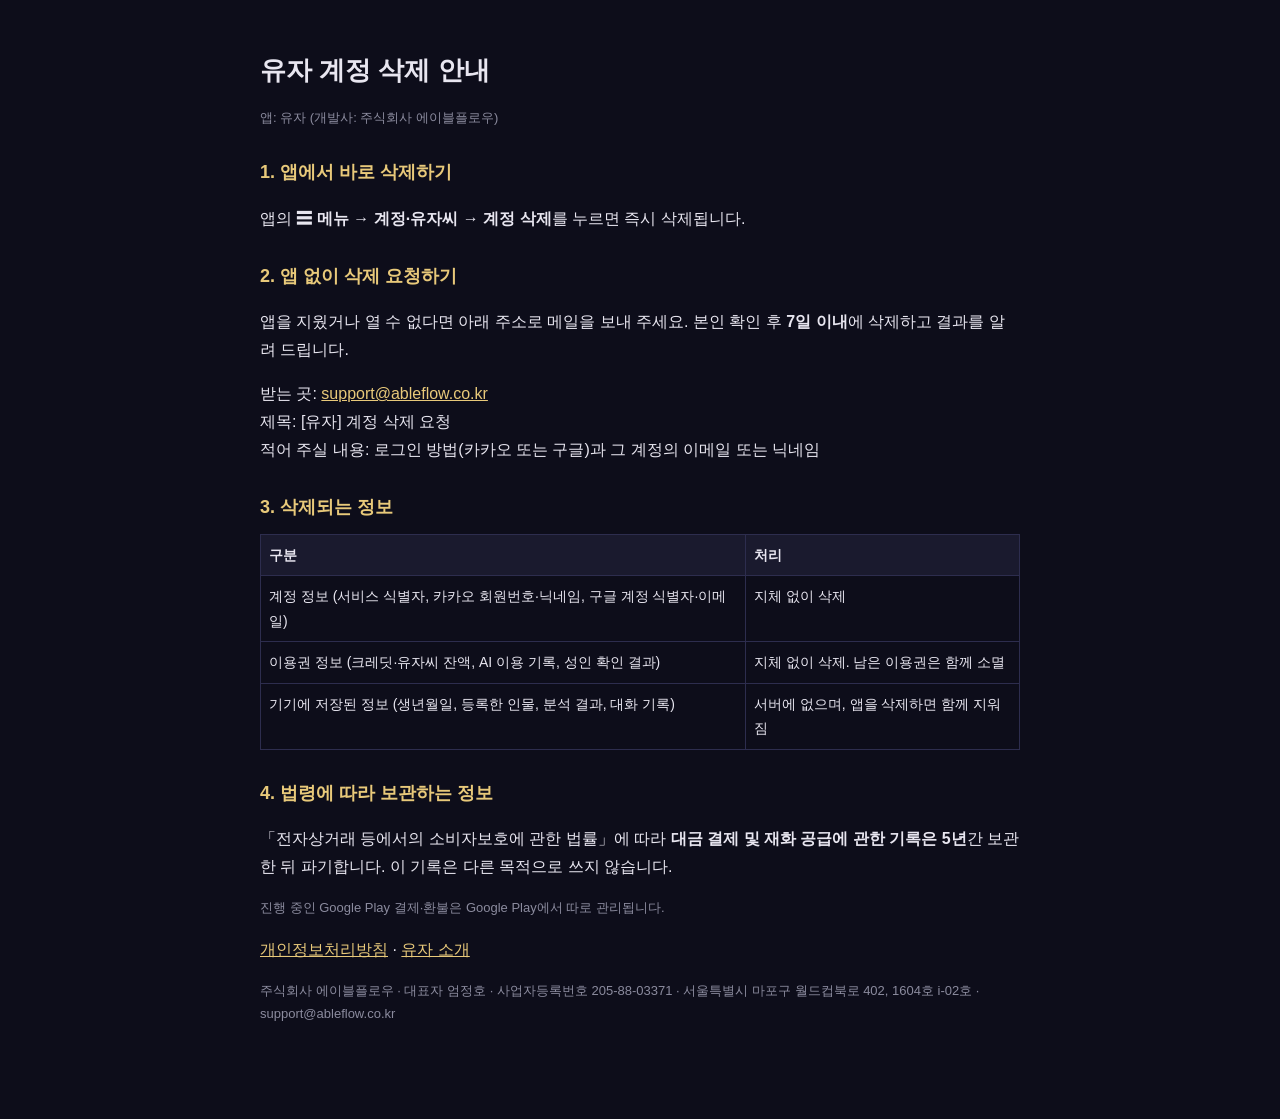
==== delete-account.html @ b4c8670e "계정 삭제 안내 페이지 추가(Play 데이터 보안 요건)" ====
<!DOCTYPE html><html lang="ko"><head><meta charset="utf-8"><meta name="viewport" content="width=device-width,initial-scale=1">
<title>유자 계정 삭제 안내</title><link rel="stylesheet" href="style.css"></head><body><div class="wrap">
<h1>유자 계정 삭제 안내</h1>
<p class="muted">앱: 유자 (개발사: 주식회사 에이블플로우)</p>

<h2>1. 앱에서 바로 삭제하기</h2>
<p>앱의 <b>☰ 메뉴 → 계정·유자씨 → 계정 삭제</b>를 누르면 즉시 삭제됩니다.</p>

<h2>2. 앱 없이 삭제 요청하기</h2>
<p>앱을 지웠거나 열 수 없다면 아래 주소로 메일을 보내 주세요. 본인 확인 후 <b>7일 이내</b>에 삭제하고 결과를 알려 드립니다.</p>
<p>받는 곳: <a href="mailto:support@ableflow.co.kr?subject=%5B%EC%9C%A0%EC%9E%90%5D%20%EA%B3%84%EC%A0%95%20%EC%82%AD%EC%A0%9C%20%EC%9A%94%EC%B2%AD">support@ableflow.co.kr</a><br>
제목: [유자] 계정 삭제 요청<br>
적어 주실 내용: 로그인 방법(카카오 또는 구글)과 그 계정의 이메일 또는 닉네임</p>

<h2>3. 삭제되는 정보</h2>
<table>
<tr><th>구분</th><th>처리</th></tr>
<tr><td>계정 정보 (서비스 식별자, 카카오 회원번호·닉네임, 구글 계정 식별자·이메일)</td><td>지체 없이 삭제</td></tr>
<tr><td>이용권 정보 (크레딧·유자씨 잔액, AI 이용 기록, 성인 확인 결과)</td><td>지체 없이 삭제. 남은 이용권은 함께 소멸</td></tr>
<tr><td>기기에 저장된 정보 (생년월일, 등록한 인물, 분석 결과, 대화 기록)</td><td>서버에 없으며, 앱을 삭제하면 함께 지워짐</td></tr>
</table>

<h2>4. 법령에 따라 보관하는 정보</h2>
<p>「전자상거래 등에서의 소비자보호에 관한 법률」에 따라 <b>대금 결제 및 재화 공급에 관한 기록은 5년</b>간 보관한 뒤 파기합니다. 이 기록은 다른 목적으로 쓰지 않습니다.</p>
<p class="muted">진행 중인 Google Play 결제·환불은 Google Play에서 따로 관리됩니다.</p>

<p><a href="privacy.html">개인정보처리방침</a> · <a href="index.html">유자 소개</a></p>
<p class="muted">주식회사 에이블플로우 · 대표자 엄정호 · 사업자등록번호 205-88-03371 · 서울특별시 마포구 월드컵북로 402, 1604호 i-02호 · support@ableflow.co.kr</p>
</div></body></html>
---- style.css ----
body{margin:0;background:#0D0D1A;color:#e8e6f0;font-family:-apple-system,'Apple SD Gothic Neo','Noto Sans KR',sans-serif;line-height:1.75}
.wrap{max-width:760px;margin:0 auto;padding:40px 22px 80px}
a{color:#E8C97A}h1{font-size:26px;margin:8px 0}h2{font-size:18px;color:#E8C97A;margin-top:34px}
.hero{text-align:center;padding:30px 0}.hero img{width:120px;border-radius:26px}
.card{background:#1A1A2E;border-radius:14px;padding:16px 18px;margin:12px 0}
table{width:100%;border-collapse:collapse;font-size:14px}td,th{border:1px solid #2D2D4E;padding:8px;vertical-align:top;text-align:left}
th{background:#1A1A2E}.muted{color:#8B8B9E;font-size:13px}footer{margin-top:50px;color:#8B8B9E;font-size:13px;text-align:center}
h2{font-size:18px;margin:28px 0 10px}
.flow{padding-left:20px;line-height:1.8}
.shots{display:grid;grid-template-columns:repeat(2,1fr);gap:12px;margin:16px 0}
.shots figure{margin:0;text-align:center}
.shots img{width:100%;border-radius:14px;border:1px solid #2D2D4E}
.shots figcaption{font-size:13px;color:#9a96b0;margin-top:4px}
@media(min-width:720px){.shots{grid-template-columns:repeat(4,1fr)}}
.biz{font-size:13px;line-height:1.8;color:#9a96b0;border-top:1px solid #2D2D4E;margin-top:32px;padding-top:16px}
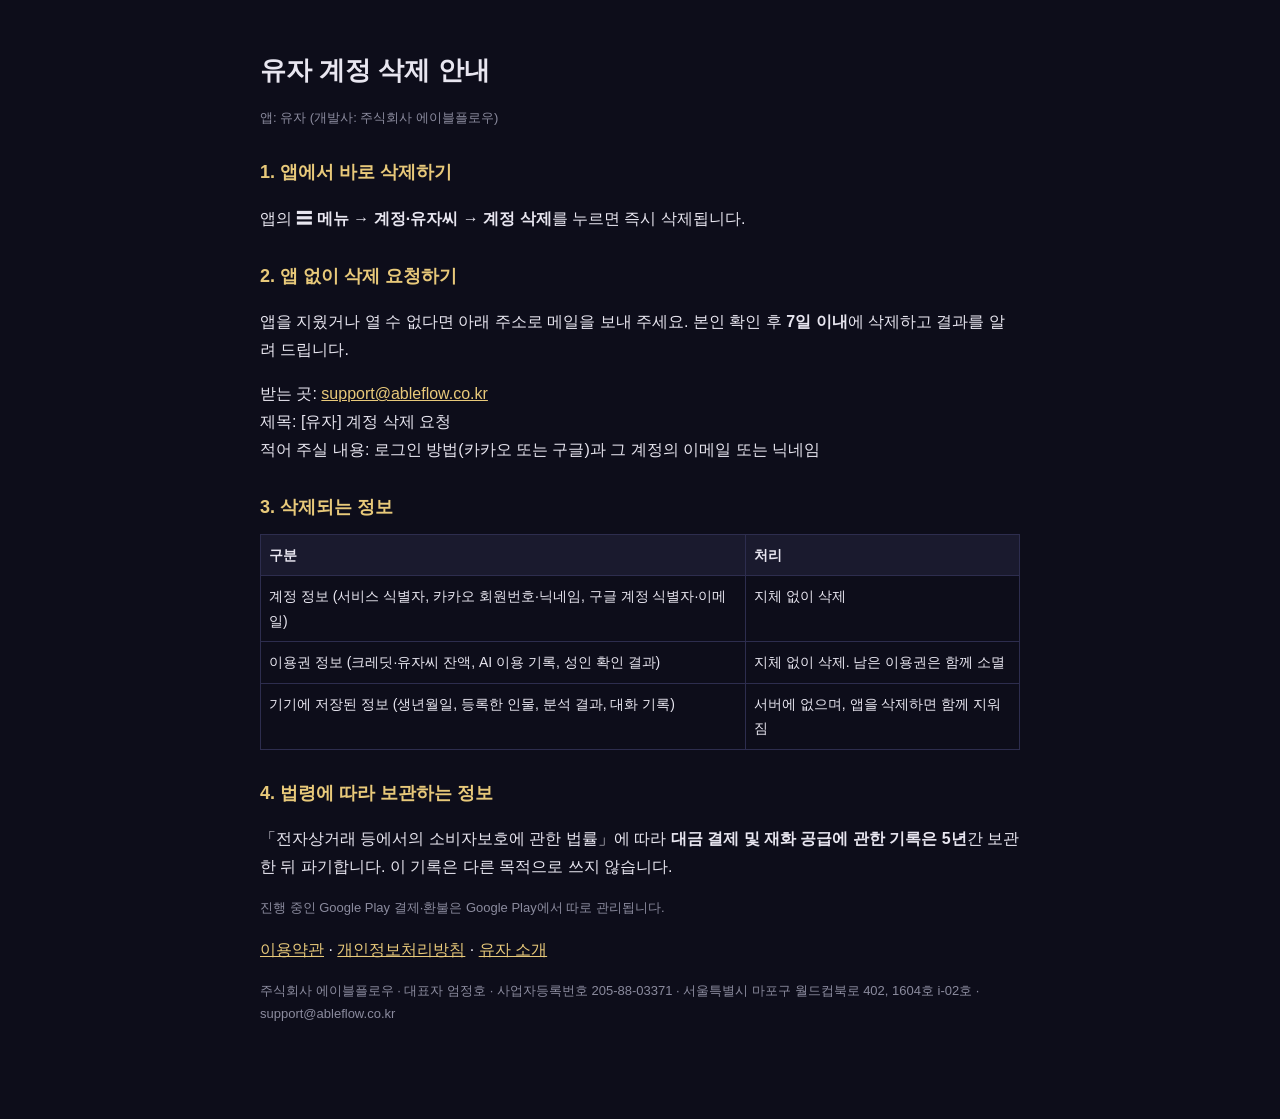
==== commit 1e7093d9: "이용약관 페이지 추가, 개인정보처리방침에 AI 답변 신고 항목, 푸터 약관 링크" ====
--- a/delete-account.html
+++ b/delete-account.html
@@ -24,6 +24,6 @@
 <p>「전자상거래 등에서의 소비자보호에 관한 법률」에 따라 <b>대금 결제 및 재화 공급에 관한 기록은 5년</b>간 보관한 뒤 파기합니다. 이 기록은 다른 목적으로 쓰지 않습니다.</p>
 <p class="muted">진행 중인 Google Play 결제·환불은 Google Play에서 따로 관리됩니다.</p>
 
-<p><a href="privacy.html">개인정보처리방침</a> · <a href="index.html">유자 소개</a></p>
+<p><a href="terms.html">이용약관</a> · <a href="privacy.html">개인정보처리방침</a> · <a href="index.html">유자 소개</a></p>
 <p class="muted">주식회사 에이블플로우 · 대표자 엄정호 · 사업자등록번호 205-88-03371 · 서울특별시 마포구 월드컵북로 402, 1604호 i-02호 · support@ableflow.co.kr</p>
 </div></body></html>
